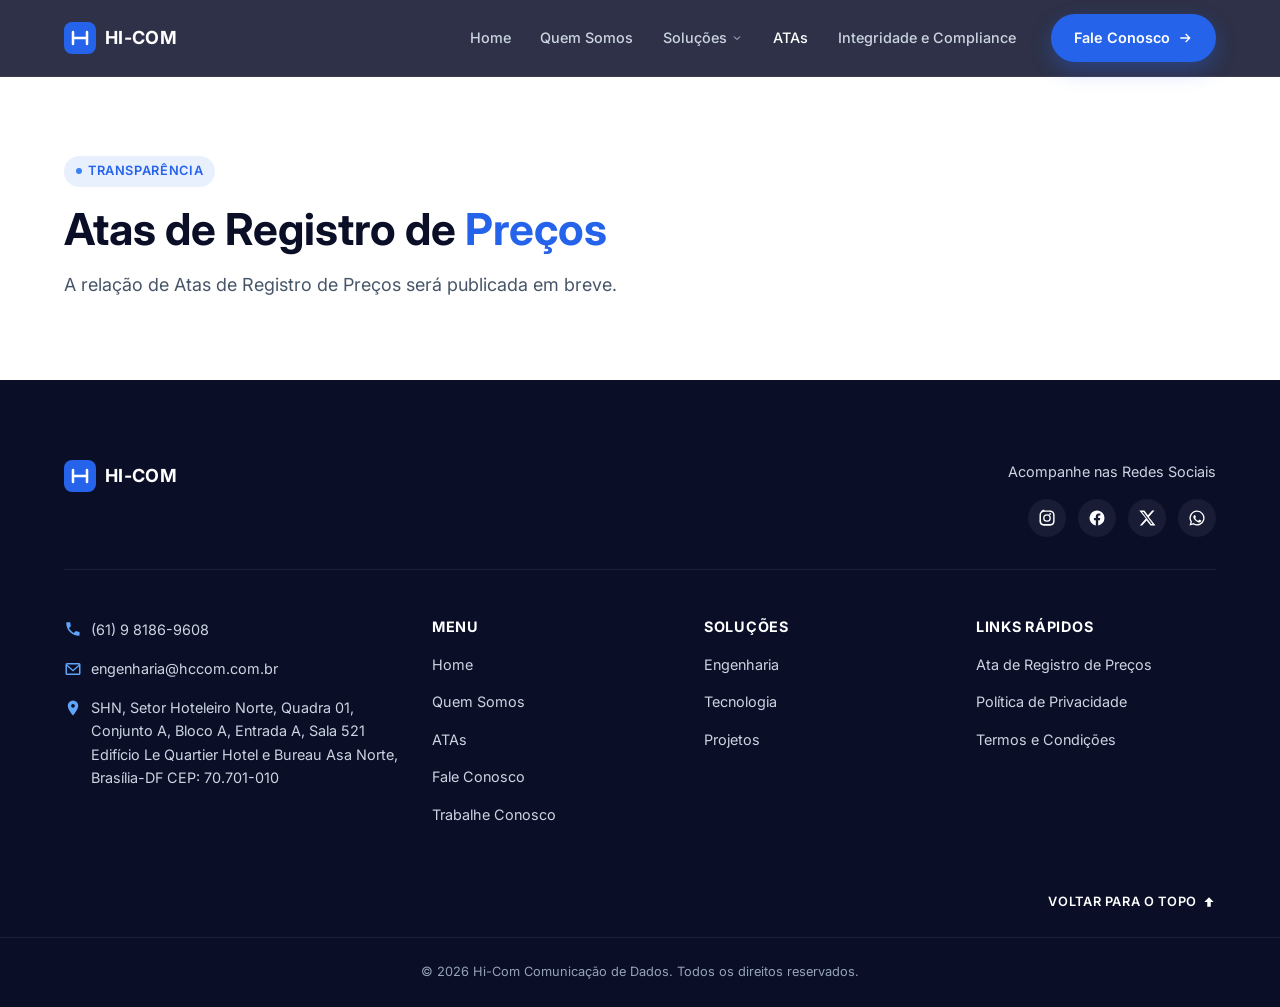
==== pages/atas.html @ 63865146 "Cria páginas internas (stubs) do menu e footer Quem Somos, Engenharia, Tecnologia, Projetos, ATAs, I" ====
<!DOCTYPE html>
<html lang="pt-BR">
<head>
  <meta charset="UTF-8">
  <meta name="viewport" content="width=device-width, initial-scale=1.0">
  <title>ATAs | Hi-Com</title>
  <meta name="description" content="Confira as Atas de Registro de Preços da Hi-Com.">

  <link rel="icon" href="../img/logo.svg" type="image/svg+xml">

  <link rel="preconnect" href="https://fonts.googleapis.com">
  <link rel="preconnect" href="https://fonts.gstatic.com" crossorigin>
  <link href="https://fonts.googleapis.com/css2?family=Inter:wght@400;500;600;700;800&display=swap" rel="stylesheet">

  <link rel="stylesheet" href="../css/reset.css">
  <link rel="stylesheet" href="../css/variables.css">
  <link rel="stylesheet" href="../css/layout.css">
  <link rel="stylesheet" href="../css/header.css">
  <link rel="stylesheet" href="../css/footer.css">
</head>
<body>

  <!-- Header -->
  <header class="site-header">
    <div class="container">
      <a href="../index.html" class="logo">
        <img src="../img/logo.svg" alt="Hi-Com">
        HI-COM
      </a>

      <nav class="nav" id="mainNav">
        <ul class="nav-menu">
          <li class="nav-item">
            <a href="../index.html" class="nav-link">Home</a>
          </li>
          <li class="nav-item">
            <a href="quem-somos.html" class="nav-link">Quem Somos</a>
          </li>
          <li class="nav-item nav-item--dropdown">
            <a href="#" class="nav-link">
              Soluções
              <svg class="chevron" viewBox="0 0 24 24" fill="none" stroke="currentColor" stroke-width="2">
                <path d="M6 9l6 6 6-6"/>
              </svg>
            </a>
            <ul class="dropdown">
              <li><a href="engenharia.html" class="dropdown-link">Engenharia</a></li>
              <li><a href="tecnologia.html" class="dropdown-link">Tecnologia</a></li>
              <li><a href="projetos.html" class="dropdown-link">Projetos</a></li>
            </ul>
          </li>
          <li class="nav-item">
            <a href="atas.html" class="nav-link" aria-current="page">ATAs</a>
          </li>
          <li class="nav-item">
            <a href="integridade-compliance.html" class="nav-link">Integridade e Compliance</a>
          </li>
        </ul>

        <a href="fale-conosco.html" class="btn btn-primary nav-cta">
          Fale Conosco
          <svg width="16" height="16" viewBox="0 0 24 24" fill="none" stroke="currentColor" stroke-width="2">
            <path d="M5 12h14M13 6l6 6-6 6"/>
          </svg>
        </a>
      </nav>

      <button class="nav-toggle" id="navToggle" aria-label="Abrir menu" aria-expanded="false" aria-controls="mainNav">
        <span></span>
        <span></span>
        <span></span>
      </button>
    </div>
  </header>

  <main>
    <section class="section section--light" style="padding-top: calc(76px + var(--space-6));">
      <div class="container">
        <span class="eyebrow">Transparência</span>
        <h1 class="section-title">Atas de Registro de <span class="highlight">Preços</span></h1>
        <p class="section-desc">
          A relação de Atas de Registro de Preços será publicada em breve.
        </p>
      </div>
    </section>
  </main>

  <!-- Footer -->
  <footer class="site-footer">
    <div class="container">
      <div class="footer-top">
        <div class="footer-brand">
          <a href="../index.html" class="logo">
            <img src="../img/logo.svg" alt="Hi-Com">
            HI-COM
          </a>
        </div>
        <div class="footer-social">
          <span class="footer-social__label">Acompanhe nas Redes Sociais</span>
          <div class="footer-social__list">
            <a href="#" aria-label="Instagram">
              <svg viewBox="0 0 24 24"><path d="M12 2c2.7 0 3 .01 4.1.06 1.1.05 1.85.23 2.5.48.68.27 1.26.62 1.83 1.19.57.57.92 1.15 1.19 1.83.25.65.43 1.4.48 2.5.05 1.1.06 1.4.06 4.1s-.01 3-.06 4.1c-.05 1.1-.23 1.85-.48 2.5-.27.68-.62 1.26-1.19 1.83-.57.57-1.15.92-1.83 1.19-.65.25-1.4.43-2.5.48-1.1.05-1.4.06-4.1.06s-3-.01-4.1-.06c-1.1-.05-1.85-.23-2.5-.48a4.9 4.9 0 0 1-1.83-1.19 4.9 4.9 0 0 1-1.19-1.83c-.25-.65-.43-1.4-.48-2.5C2.01 15 2 14.7 2 12s.01-3 .06-4.1c.05-1.1.23-1.85.48-2.5.27-.68.62-1.26 1.19-1.83A4.9 4.9 0 0 1 5.56 1.6c.65-.25 1.4-.43 2.5-.48C8.16 2.01 8.46 2 11.16 2H12zm0 1.8c-2.65 0-2.97.01-4.02.06-.96.04-1.48.2-1.83.34-.46.18-.79.39-1.13.73-.34.34-.55.67-.73 1.13-.14.35-.3.87-.34 1.83C4.01 8.99 4 9.31 4 12s.01 2.97.06 4.02c.04.96.2 1.48.34 1.83.18.46.39.79.73 1.13.34.34.67.55 1.13.73.35.14.87.3 1.83.34 1.05.05 1.37.06 4.02.06s2.97-.01 4.02-.06c.96-.04 1.48-.2 1.83-.34.46-.18.79-.39 1.13-.73.34-.34.55-.67.73-1.13.14-.35.3-.87.34-1.83.05-1.05.06-1.37.06-4.02s-.01-2.97-.06-4.02c-.04-.96-.2-1.48-.34-1.83a2.9 2.9 0 0 0-.73-1.13 2.9 2.9 0 0 0-1.13-.73c-.35-.14-.87-.3-1.83-.34C14.97 3.81 14.65 3.8 12 3.8zm0 3.06a5.14 5.14 0 1 1 0 10.28 5.14 5.14 0 0 1 0-10.28zm0 1.8a3.34 3.34 0 1 0 0 6.68 3.34 3.34 0 0 0 0-6.68zm5.34-1.98a1.2 1.2 0 1 1-2.4 0 1.2 1.2 0 0 1 2.4 0z"/></svg>
            </a>
            <a href="#" aria-label="Facebook">
              <svg viewBox="0 0 24 24"><path d="M22 12a10 10 0 1 0-11.56 9.88v-6.99H7.9V12h2.54V9.8c0-2.5 1.49-3.89 3.77-3.89 1.09 0 2.24.2 2.24.2v2.46h-1.26c-1.24 0-1.63.77-1.63 1.56V12h2.78l-.44 2.89h-2.34v6.99A10 10 0 0 0 22 12z"/></svg>
            </a>
            <a href="#" aria-label="X">
              <svg viewBox="0 0 24 24"><path d="M18.9 2H22l-7.6 8.7L23.3 22H16.7l-5.2-6.8L5.5 22H2.4l8.1-9.3L1.7 2h6.8l4.7 6.2L18.9 2zm-1.2 18h1.7L7.3 4H5.4l12.3 16z"/></svg>
            </a>
            <a href="#" aria-label="WhatsApp">
              <svg viewBox="0 0 24 24"><path d="M12 2a10 10 0 0 0-8.6 15.1L2 22l5.1-1.3A10 10 0 1 0 12 2zm0 1.8a8.2 8.2 0 1 1-4.2 15.2l-.3-.2-3 .8.8-2.9-.2-.3A8.2 8.2 0 0 1 12 3.8zm-3.3 4.4c-.2 0-.5.02-.7.3-.24.28-.9.9-.9 2.2s.93 2.55 1.06 2.73c.13.18 1.83 2.8 4.44 3.82 2.17.85 2.61.68 3.08.64.47-.04 1.53-.62 1.75-1.23.22-.6.22-1.11.15-1.22-.07-.1-.24-.16-.5-.29-.27-.14-1.55-.77-1.79-.85-.24-.09-.4-.14-.58.13-.17.27-.66.85-.81 1.02-.15.18-.3.2-.56.07-.27-.14-1.13-.42-2.15-1.33-.8-.71-1.33-1.6-1.49-1.87-.15-.27-.02-.42.12-.55.13-.13.27-.32.4-.48.13-.16.18-.28.27-.46.09-.18.04-.34-.02-.48-.07-.13-.58-1.44-.82-1.97-.2-.47-.42-.42-.58-.43z"/></svg>
            </a>
          </div>
        </div>
      </div>

      <div class="footer-main">
        <div class="footer-contact-col">
          <ul class="footer-contact">
            <li>
              <svg viewBox="0 0 24 24"><path d="M6.6 10.8c1.4 2.8 3.7 5 6.5 6.5l2.2-2.2c.3-.3.7-.4 1-.2 1.1.4 2.3.6 3.5.6.6 0 1 .4 1 1V20c0 .6-.4 1-1 1C10.6 21 3 13.4 3 4c0-.6.4-1 1-1h3.5c.6 0 1 .4 1 1 0 1.2.2 2.4.6 3.5.1.3 0 .7-.2 1l-2.3 2.3z"/></svg>
              <span>(61) 9 8186-9608</span>
            </li>
            <li>
              <svg viewBox="0 0 24 24"><path d="M4 4h16a2 2 0 0 1 2 2v12a2 2 0 0 1-2 2H4a2 2 0 0 1-2-2V6a2 2 0 0 1 2-2zm0 2v.01L12 13l8-6.99V6H4zm0 2.24V18h16V8.24l-8 7-8-6.76z"/></svg>
              <span>engenharia@hccom.com.br</span>
            </li>
            <li>
              <svg viewBox="0 0 24 24"><path d="M12 2a7 7 0 0 0-7 7c0 5.25 7 13 7 13s7-7.75 7-13a7 7 0 0 0-7-7zm0 9.5A2.5 2.5 0 1 1 12 6.5a2.5 2.5 0 0 1 0 5z"/></svg>
              <span>SHN, Setor Hoteleiro Norte, Quadra 01, Conjunto A, Bloco A, Entrada A, Sala 521 Edifício Le Quartier Hotel e Bureau Asa Norte, Brasília-DF CEP: 70.701-010</span>
            </li>
          </ul>
        </div>

        <div class="footer-col">
          <h3 class="footer-col-title">Menu</h3>
          <ul class="footer-links">
            <li><a href="../index.html">Home</a></li>
            <li><a href="quem-somos.html">Quem Somos</a></li>
            <li><a href="atas.html">ATAs</a></li>
            <li><a href="fale-conosco.html">Fale Conosco</a></li>
            <li><a href="trabalhe-conosco.html">Trabalhe Conosco</a></li>
          </ul>
        </div>

        <div class="footer-col">
          <h3 class="footer-col-title">Soluções</h3>
          <ul class="footer-links">
            <li><a href="engenharia.html">Engenharia</a></li>
            <li><a href="tecnologia.html">Tecnologia</a></li>
            <li><a href="projetos.html">Projetos</a></li>
          </ul>
        </div>

        <div class="footer-col">
          <h3 class="footer-col-title">Links Rápidos</h3>
          <ul class="footer-links">
            <li><a href="atas.html">Ata de Registro de Preços</a></li>
            <li><a href="politica-privacidade.html">Política de Privacidade</a></li>
            <li><a href="termos-condicoes.html">Termos e Condições</a></li>
          </ul>
        </div>
      </div>

      <div style="text-align:right; padding-bottom: var(--space-3);">
        <a href="#top" class="back-to-top">
          Voltar para o topo
          <svg viewBox="0 0 24 24"><path d="M12 4l8 8h-5v8h-6v-8H4z"/></svg>
        </a>
      </div>
    </div>

    <div class="footer-bottom">
      &copy; <span id="year"></span> Hi-Com Comunicação de Dados. Todos os direitos reservados.
    </div>
  </footer>

  <script src="../js/main.js"></script>
</body>
</html>
---- css/variables.css ----
:root {
  /* Cores */
  --color-navy-950: #0a0e27;
  --color-navy-900: #0d1230;
  --color-navy-800: #131a3d;
  --color-blue-600: #2563eb;
  --color-blue-500: #3b82f6;
  --color-blue-400: #60a5fa;
  --color-white: #ffffff;
  --color-gray-50: #f8fafc;
  --color-gray-100: #f1f5f9;
  --color-gray-200: #e2e8f0;
  --color-gray-400: #94a3b8;
  --color-gray-600: #475569;
  --color-gray-800: #1e293b;
  --color-text-light: #cbd5e1;

  /* Tipografia */
  --font-base: "Inter", -apple-system, BlinkMacSystemFont, "Segoe UI", Roboto, Arial, sans-serif;
  --fs-xs: 0.8rem;
  --fs-sm: 0.9rem;
  --fs-base: 1rem;
  --fs-lg: 1.125rem;
  --fs-xl: 1.5rem;
  --fs-2xl: 2rem;
  --fs-3xl: 2.75rem;

  /* Espaçamento */
  --space-1: 0.5rem;
  --space-2: 1rem;
  --space-3: 1.5rem;
  --space-4: 2rem;
  --space-5: 3rem;
  --space-6: 5rem;

  /* Layout */
  --container-width: 1200px;
  --radius-sm: 8px;
  --radius-md: 14px;
  --radius-lg: 20px;
  --radius-full: 999px;

  /* Efeitos */
  --shadow-md: 0 8px 24px rgba(10, 14, 39, 0.12);
  --transition: 0.25s ease;
}
---- css/layout.css ----
.container {
  width: 100%;
  max-width: var(--container-width);
  margin: 0 auto;
  padding: 0 var(--space-3);
}

.section {
  padding: var(--space-6) 0;
}

.section--light {
  background-color: var(--color-white);
}

.section--gray {
  background-color: var(--color-gray-50);
}

.section--tint {
  background-color: #eaf1fd;
}

.section--dark {
  background-color: var(--color-navy-950);
  color: var(--color-white);
}

.section-head {
  max-width: 640px;
  margin-bottom: var(--space-4);
}

.section-head--row {
  display: flex;
  justify-content: space-between;
  align-items: flex-end;
  gap: var(--space-4);
  max-width: none;
}

.section-head-row-alt {
  display: flex;
  justify-content: space-between;
  align-items: center;
  gap: var(--space-5);
}

.section-head-row-alt__title {
  flex: 0 1 480px;
}

.section-desc--aside {
  flex: 0 1 360px;
  padding-left: var(--space-3);
  border-left: 2px solid var(--color-blue-500);
  margin-top: 0;
}

@media (max-width: 768px) {
  .section-head-row-alt {
    flex-direction: column;
    align-items: flex-start;
  }
}

.inline-link {
  color: var(--color-blue-600);
  font-weight: 600;
  text-decoration: underline;
  text-underline-offset: 2px;
}

.eyebrow {
  display: inline-flex;
  align-items: center;
  gap: 0.5em;
  font-size: var(--fs-xs);
  font-weight: 600;
  letter-spacing: 0.05em;
  text-transform: uppercase;
  padding: 0.4em 0.9em;
  border-radius: var(--radius-full);
  background-color: rgba(37, 99, 235, 0.1);
  color: var(--color-blue-600);
  margin-bottom: var(--space-2);
}

.eyebrow::before {
  content: "";
  width: 6px;
  height: 6px;
  border-radius: 50%;
  background-color: var(--color-blue-500);
}

.section--dark .eyebrow,
.section--navy-card .eyebrow {
  background-color: rgba(255, 255, 255, 0.08);
  color: var(--color-blue-400);
}

.section-title {
  font-size: var(--fs-3xl);
  color: var(--color-navy-950);
}

.section--dark .section-title {
  color: var(--color-white);
}

.section-title .highlight {
  color: var(--color-blue-600);
}

.section--dark .section-title .highlight {
  color: var(--color-blue-400);
}

.section-desc {
  margin-top: var(--space-2);
  color: var(--color-gray-600);
  font-size: var(--fs-lg);
}

.section--dark .section-desc {
  color: var(--color-text-light);
}

/* Botões */
.btn {
  display: inline-flex;
  align-items: center;
  gap: 0.5em;
  padding: 0.85em 1.6em;
  border-radius: var(--radius-full);
  font-weight: 600;
  font-size: var(--fs-sm);
  transition: transform var(--transition), box-shadow var(--transition), background-color var(--transition);
  white-space: nowrap;
}

.btn:hover {
  transform: translateY(-2px);
}

.btn-primary {
  background-color: var(--color-blue-600);
  color: var(--color-white);
  box-shadow: 0 8px 20px rgba(37, 99, 235, 0.35);
}

.btn-primary:hover {
  background-color: var(--color-blue-500);
}

.btn-outline {
  background-color: transparent;
  color: var(--color-white);
  border: 1.5px solid rgba(255, 255, 255, 0.4);
}

.btn-outline:hover {
  border-color: var(--color-white);
}

.btn-sm {
  padding: 0.6em 1.2em;
  font-size: var(--fs-xs);
}

.visually-hidden {
  position: absolute;
  width: 1px;
  height: 1px;
  overflow: hidden;
  clip: rect(0 0 0 0);
  white-space: nowrap;
}
---- css/header.css ----
.site-header {
  position: fixed;
  top: 0;
  left: 0;
  width: 100%;
  z-index: 100;
  background-color: rgba(10, 14, 39, 0.85);
  backdrop-filter: blur(10px);
  border-bottom: 1px solid rgba(255, 255, 255, 0.06);
}

.site-header .container {
  display: flex;
  align-items: center;
  justify-content: space-between;
  height: 76px;
}

.logo {
  display: flex;
  align-items: center;
  gap: 0.5em;
  font-weight: 700;
  font-size: var(--fs-lg);
  color: var(--color-white);
  letter-spacing: 0.02em;
}

.logo img {
  height: 32px;
  width: auto;
}

.nav {
  display: flex;
  align-items: center;
  gap: var(--space-4);
}

.nav-menu {
  display: flex;
  align-items: center;
  gap: var(--space-3);
}

.nav-link {
  display: flex;
  align-items: center;
  gap: 0.3em;
  color: var(--color-text-light);
  font-size: var(--fs-sm);
  font-weight: 500;
  padding: 0.5em 0.2em;
  transition: color var(--transition);
}

.nav-link:hover,
.nav-link[aria-current="page"] {
  color: var(--color-white);
}

.nav-item {
  position: relative;
}

.nav-item--dropdown .chevron {
  width: 12px;
  height: 12px;
  transition: transform var(--transition);
}

.nav-item--dropdown:hover .chevron {
  transform: rotate(180deg);
}

.dropdown {
  position: absolute;
  top: 100%;
  left: 0;
  min-width: 220px;
  background-color: var(--color-navy-900);
  border: 1px solid rgba(255, 255, 255, 0.08);
  border-radius: var(--radius-sm);
  padding: 0.5em;
  box-shadow: var(--shadow-md);
  opacity: 0;
  visibility: hidden;
  transform: translateY(8px);
  transition: opacity var(--transition), transform var(--transition), visibility var(--transition);
}

.nav-item--dropdown:hover .dropdown,
.nav-item--dropdown:focus-within .dropdown {
  opacity: 1;
  visibility: visible;
  transform: translateY(0);
}

.dropdown-link {
  display: block;
  padding: 0.6em 0.8em;
  border-radius: 6px;
  font-size: var(--fs-sm);
  color: var(--color-text-light);
}

.dropdown-link:hover {
  background-color: rgba(255, 255, 255, 0.06);
  color: var(--color-white);
}

.nav-cta {
  display: none;
}

.nav-toggle {
  display: none;
  flex-direction: column;
  gap: 5px;
  padding: 0.5em;
}

.nav-toggle span {
  width: 24px;
  height: 2px;
  background-color: var(--color-white);
  border-radius: 2px;
  transition: transform var(--transition), opacity var(--transition);
}

@media (min-width: 993px) {
  .nav-cta {
    display: inline-flex;
  }
}

@media (max-width: 992px) {
  .nav-toggle {
    display: flex;
  }

  .nav {
    position: fixed;
    top: 76px;
    left: 0;
    width: 100%;
    height: calc(100vh - 76px);
    background-color: var(--color-navy-950);
    flex-direction: column;
    align-items: stretch;
    padding: var(--space-3);
    gap: var(--space-3);
    overflow-y: auto;
    transform: translateX(100%);
    transition: transform var(--transition);
  }

  .nav.is-open {
    transform: translateX(0);
  }

  .nav-menu {
    flex-direction: column;
    align-items: stretch;
    gap: 0;
  }

  .nav-link {
    padding: 0.9em 0.2em;
    border-bottom: 1px solid rgba(255, 255, 255, 0.06);
  }

  .dropdown {
    position: static;
    opacity: 1;
    visibility: visible;
    transform: none;
    display: none;
    background-color: transparent;
    border: none;
    box-shadow: none;
    padding-left: var(--space-2);
  }

  .nav-item--dropdown.is-open .dropdown {
    display: block;
  }

  .nav-cta {
    display: inline-flex;
    margin-top: var(--space-2);
    justify-content: center;
  }

  body.nav-open {
    overflow: hidden;
  }

  .nav-toggle.is-active span:nth-child(1) {
    transform: translateY(7px) rotate(45deg);
  }

  .nav-toggle.is-active span:nth-child(2) {
    opacity: 0;
  }

  .nav-toggle.is-active span:nth-child(3) {
    transform: translateY(-7px) rotate(-45deg);
  }
}
---- css/footer.css ----
.site-footer {
  background-color: var(--color-navy-950);
  color: var(--color-text-light);
  padding-top: var(--space-6);
}

.footer-top {
  display: flex;
  justify-content: space-between;
  align-items: flex-start;
  flex-wrap: wrap;
  gap: var(--space-4);
  padding-bottom: var(--space-4);
  border-bottom: 1px solid rgba(255, 255, 255, 0.08);
}

.footer-brand .logo {
  margin-bottom: var(--space-2);
}

.footer-social {
  display: flex;
  flex-direction: column;
  align-items: flex-end;
  gap: var(--space-2);
}

.footer-social__label {
  font-size: var(--fs-sm);
  color: var(--color-text-light);
}

.footer-social__list {
  display: flex;
  gap: 0.75em;
}

.footer-social__list a {
  display: flex;
  align-items: center;
  justify-content: center;
  width: 38px;
  height: 38px;
  border-radius: 50%;
  background-color: rgba(255, 255, 255, 0.06);
  transition: background-color var(--transition);
}

.footer-social__list a:hover {
  background-color: var(--color-blue-600);
}

.footer-social__list svg {
  width: 18px;
  height: 18px;
  fill: var(--color-white);
}

.footer-main {
  display: grid;
  grid-template-columns: 1.4fr 1fr 1fr 1fr;
  gap: var(--space-4);
  padding: var(--space-5) 0;
}

.footer-contact li {
  display: flex;
  align-items: flex-start;
  gap: 0.6em;
  margin-bottom: var(--space-2);
  font-size: var(--fs-sm);
}

.footer-contact svg {
  width: 18px;
  height: 18px;
  flex-shrink: 0;
  margin-top: 0.15em;
  fill: var(--color-blue-400);
}

.footer-col-title {
  color: var(--color-white);
  font-size: var(--fs-sm);
  letter-spacing: 0.05em;
  text-transform: uppercase;
  margin-bottom: var(--space-2);
}

.footer-links li {
  margin-bottom: 0.75em;
}

.footer-links a {
  font-size: var(--fs-sm);
  transition: color var(--transition);
}

.footer-links a:hover {
  color: var(--color-white);
}

.back-to-top {
  display: inline-flex;
  align-items: center;
  gap: 0.4em;
  font-size: var(--fs-xs);
  font-weight: 600;
  letter-spacing: 0.05em;
  text-transform: uppercase;
  color: var(--color-white);
}

.back-to-top svg {
  width: 14px;
  height: 14px;
  fill: currentColor;
}

.footer-bottom {
  border-top: 1px solid rgba(255, 255, 255, 0.08);
  padding: var(--space-3) 0;
  text-align: center;
  font-size: var(--fs-xs);
  color: var(--color-gray-400);
}

@media (max-width: 992px) {
  .footer-main {
    grid-template-columns: 1fr 1fr;
  }
}

@media (max-width: 600px) {
  .footer-top {
    flex-direction: column;
  }

  .footer-social {
    align-items: flex-start;
  }

  .footer-main {
    grid-template-columns: 1fr;
  }
}
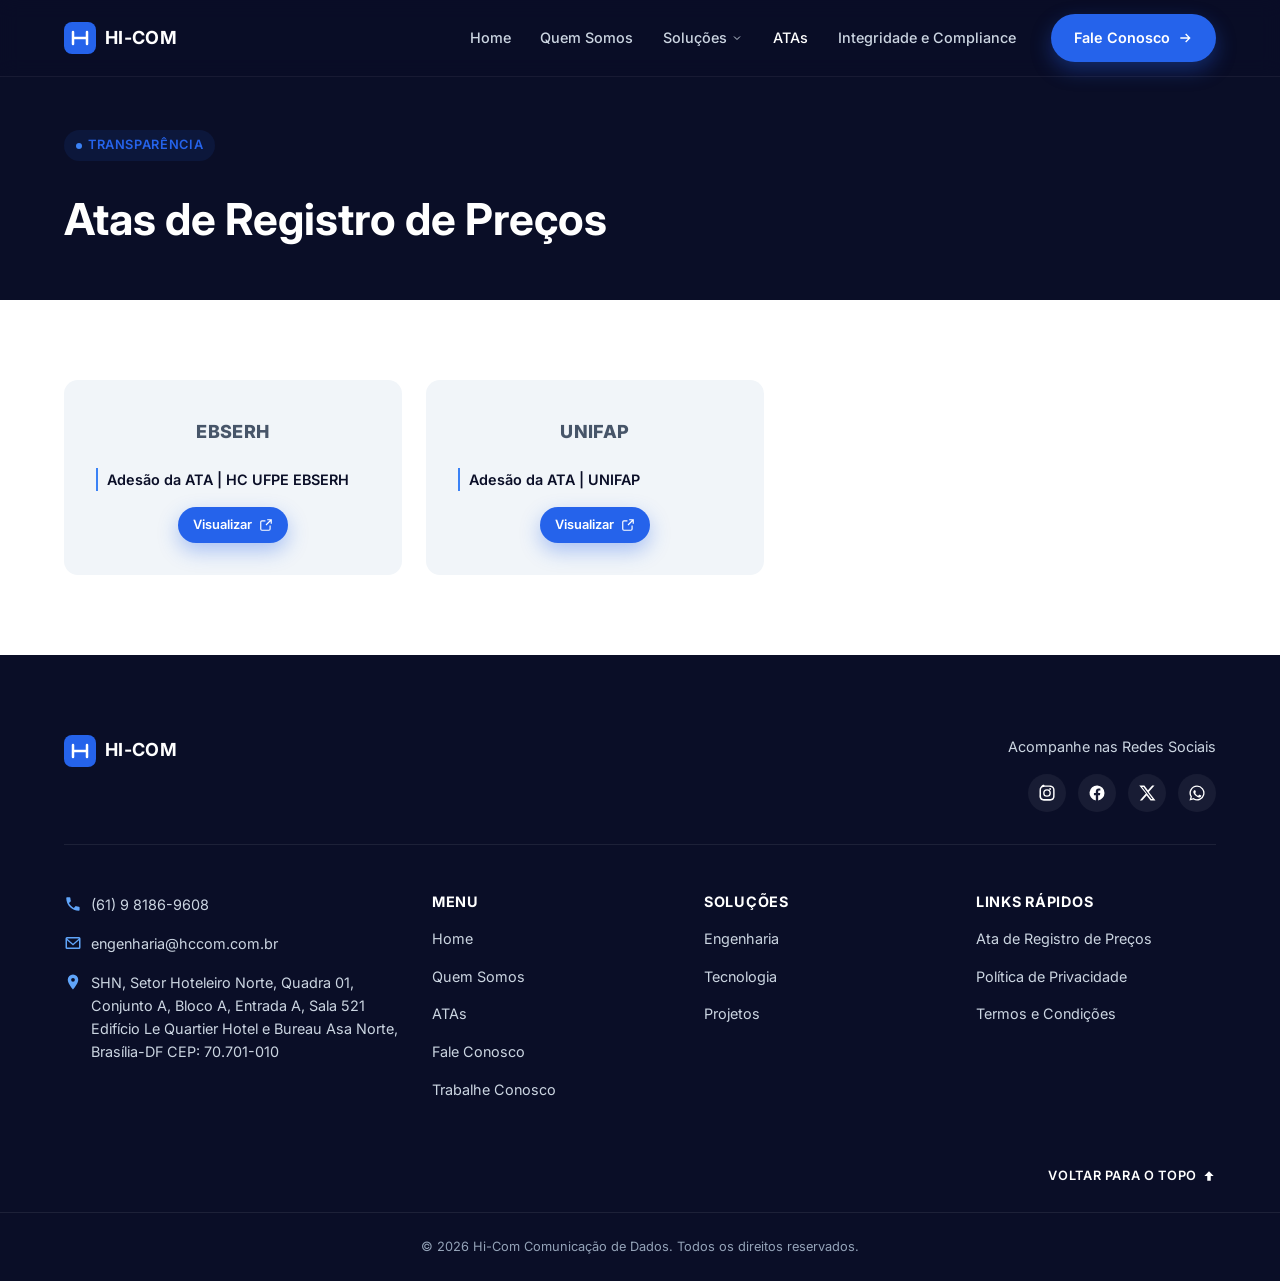
==== commit 23c942d8: "Preenche conteúdo real das páginas internas com base nos prints Substitui os stubs por conteúdo fiel" ====
--- a/pages/atas.html
+++ b/pages/atas.html
@@ -3,8 +3,8 @@
 <head>
   <meta charset="UTF-8">
   <meta name="viewport" content="width=device-width, initial-scale=1.0">
-  <title>ATAs | Hi-Com</title>
-  <meta name="description" content="Confira as Atas de Registro de Preços da Hi-Com.">
+  <title>ATAs de Registro de Preços | Hi-Com</title>
+  <meta name="description" content="Confira as Atas de Registro de Preços disponíveis para adesão junto à Hi-Com.">
 
   <link rel="icon" href="../img/logo.svg" type="image/svg+xml">
 
@@ -16,6 +16,8 @@
   <link rel="stylesheet" href="../css/variables.css">
   <link rel="stylesheet" href="../css/layout.css">
   <link rel="stylesheet" href="../css/header.css">
+  <link rel="stylesheet" href="../css/page-hero.css">
+  <link rel="stylesheet" href="../css/atas-cards.css">
   <link rel="stylesheet" href="../css/footer.css">
 </head>
 <body>
@@ -74,15 +76,37 @@
   </header>
 
   <main>
-    <section class="section section--light" style="padding-top: calc(76px + var(--space-6));">
+    <!-- Page hero -->
+    <section class="page-hero">
       <div class="container">
         <span class="eyebrow">Transparência</span>
-        <h1 class="section-title">Atas de Registro de <span class="highlight">Preços</span></h1>
-        <p class="section-desc">
-          A relação de Atas de Registro de Preços será publicada em breve.
-        </p>
+        <h1 class="page-hero-title">Atas de Registro de Preços</h1>
       </div>
     </section>
+
+    <section class="section section--light">
+      <div class="container">
+        <div class="atas-grid">
+          <div class="ata-card">
+            <div class="ata-card__logo">EBSERH</div>
+            <div class="ata-card__title">Adesão da ATA | HC UFPE EBSERH</div>
+            <a href="#" class="btn btn-primary btn-sm">
+              Visualizar
+              <svg width="14" height="14" viewBox="0 0 24 24" fill="none" stroke="currentColor" stroke-width="2"><path d="M14 3h7v7M21 3l-9 9M19 13v6a2 2 0 0 1-2 2H5a2 2 0 0 1-2-2V7a2 2 0 0 1 2-2h6"/></svg>
+            </a>
+          </div>
+          <div class="ata-card">
+            <div class="ata-card__logo">UNIFAP</div>
+            <div class="ata-card__title">Adesão da ATA | UNIFAP</div>
+            <a href="#" class="btn btn-primary btn-sm">
+              Visualizar
+              <svg width="14" height="14" viewBox="0 0 24 24" fill="none" stroke="currentColor" stroke-width="2"><path d="M14 3h7v7M21 3l-9 9M19 13v6a2 2 0 0 1-2 2H5a2 2 0 0 1-2-2V7a2 2 0 0 1 2-2h6"/></svg>
+            </a>
+          </div>
+        </div>
+      </div>
+    </section>
+
   </main>
 
   <!-- Footer -->
--- a/css/page-hero.css
+++ b/css/page-hero.css
@@ -0,0 +1,40 @@
+.page-hero {
+  position: relative;
+  min-height: 300px;
+  display: flex;
+  align-items: center;
+  padding-top: 76px;
+  background-color: var(--color-navy-950);
+  background-image: linear-gradient(90deg, rgba(10, 14, 39, 0.92) 30%, rgba(10, 14, 39, 0.65) 100%), url("../img/page-hero-bg.jpg");
+  background-size: cover;
+  background-position: center;
+  color: var(--color-white);
+}
+
+.page-hero .container {
+  padding-top: var(--space-4);
+  padding-bottom: var(--space-4);
+}
+
+.page-hero-title {
+  font-size: var(--fs-3xl);
+  color: var(--color-white);
+  margin-top: var(--space-2);
+}
+
+.page-hero-subtitle {
+  margin-top: var(--space-2);
+  color: var(--color-text-light);
+  font-size: var(--fs-lg);
+  max-width: 600px;
+}
+
+@media (max-width: 768px) {
+  .page-hero {
+    min-height: 240px;
+  }
+
+  .page-hero-title {
+    font-size: var(--fs-2xl);
+  }
+}
--- a/css/atas-cards.css
+++ b/css/atas-cards.css
@@ -0,0 +1,35 @@
+.atas-grid {
+  display: grid;
+  grid-template-columns: repeat(auto-fill, minmax(260px, 1fr));
+  gap: var(--space-3);
+  max-width: 700px;
+}
+
+.ata-card {
+  background-color: var(--color-gray-100);
+  border-radius: var(--radius-md);
+  padding: var(--space-4);
+  text-align: center;
+}
+
+.ata-card__logo {
+  display: inline-flex;
+  align-items: center;
+  justify-content: center;
+  min-height: 40px;
+  margin-bottom: var(--space-2);
+  font-weight: 800;
+  font-size: var(--fs-lg);
+  color: var(--color-gray-600);
+  letter-spacing: 0.02em;
+}
+
+.ata-card__title {
+  font-size: var(--fs-sm);
+  font-weight: 600;
+  color: var(--color-navy-950);
+  margin-bottom: var(--space-2);
+  border-left: 2px solid var(--color-blue-500);
+  padding-left: 0.6em;
+  text-align: left;
+}
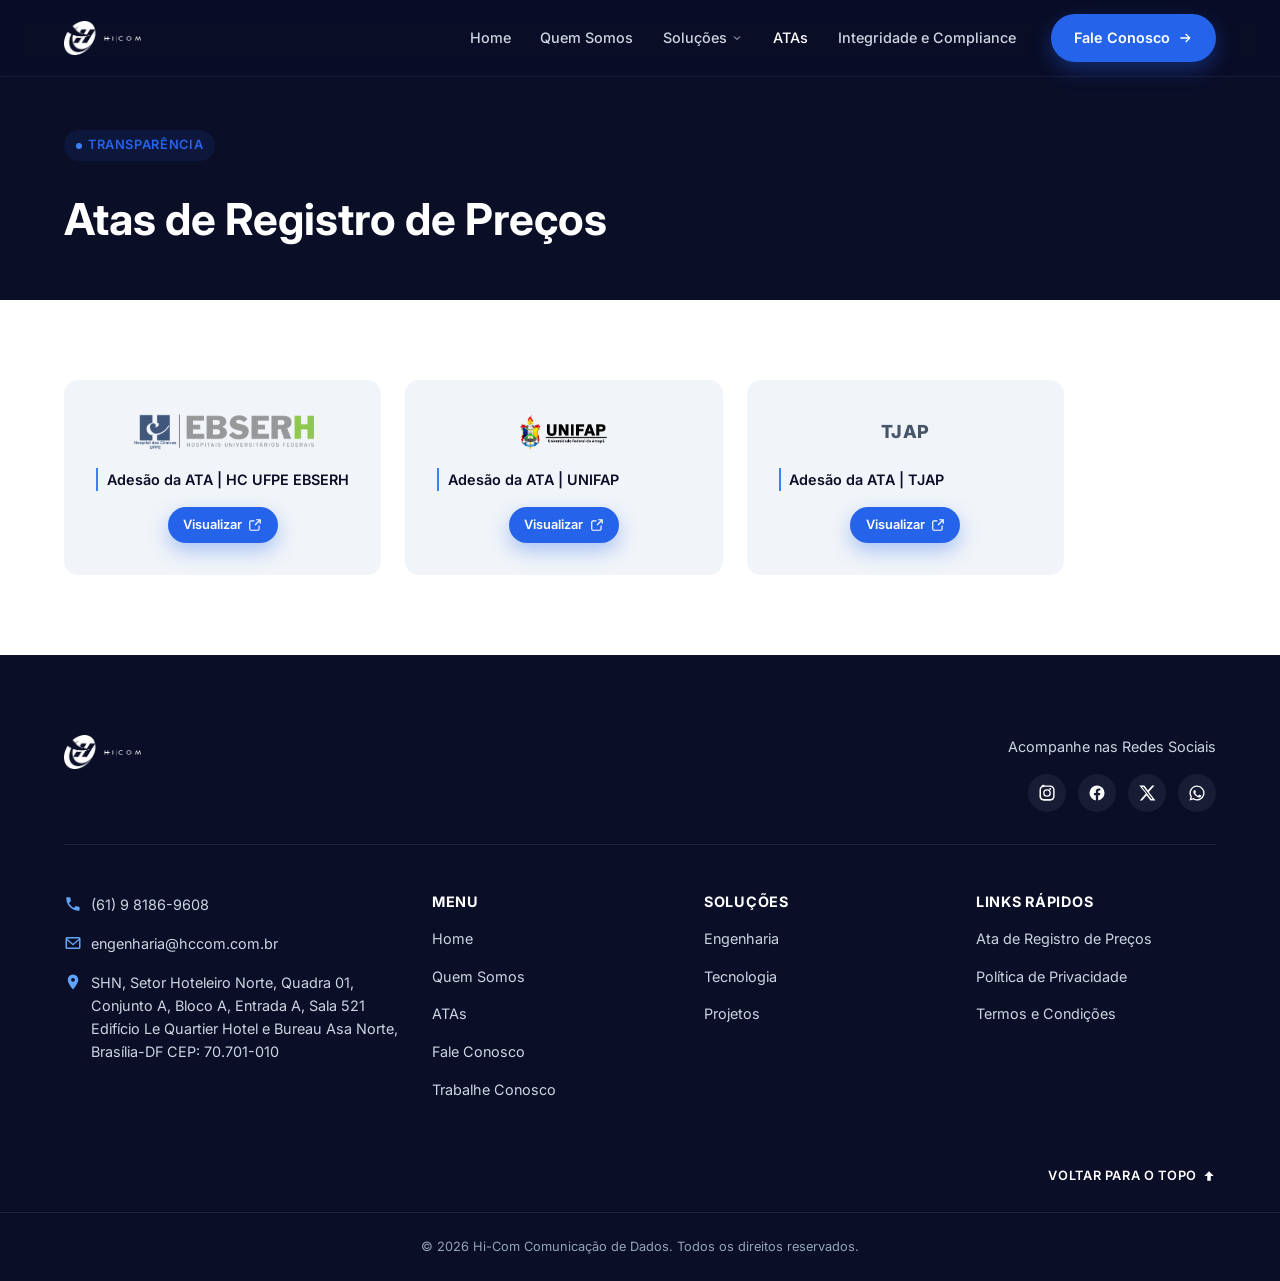
==== commit 28b9db06: "Aplica imagens, vídeos e logos reais em todo o site Organiza os arquivos enviados em assets/ dentro " ====
--- a/pages/atas.html
+++ b/pages/atas.html
@@ -6,7 +6,7 @@
   <title>ATAs de Registro de Preços | Hi-Com</title>
   <meta name="description" content="Confira as Atas de Registro de Preços disponíveis para adesão junto à Hi-Com.">
 
-  <link rel="icon" href="../img/logo.svg" type="image/svg+xml">
+  <link rel="icon" href="../img/favicon.png" type="image/png">
 
   <link rel="preconnect" href="https://fonts.googleapis.com">
   <link rel="preconnect" href="https://fonts.gstatic.com" crossorigin>
@@ -26,8 +26,7 @@
   <header class="site-header">
     <div class="container">
       <a href="../index.html" class="logo">
-        <img src="../img/logo.svg" alt="Hi-Com">
-        HI-COM
+        <img src="../img/logo-white.png" alt="Hi-Com">
       </a>
 
       <nav class="nav" id="mainNav">
@@ -59,7 +58,7 @@
           </li>
         </ul>
 
-        <a href="fale-conosco.html" class="btn btn-primary nav-cta">
+        <a href="https://api.whatsapp.com/send/?phone=5561991869608&text=Ol%C3%A1%2C+vim+pelo+site+da+HiCom&type=phone_number&app_absent=0" target="_blank" rel="noopener noreferrer" class="btn btn-primary nav-cta">
           Fale Conosco
           <svg width="16" height="16" viewBox="0 0 24 24" fill="none" stroke="currentColor" stroke-width="2">
             <path d="M5 12h14M13 6l6 6-6 6"/>
@@ -77,7 +76,10 @@
 
   <main>
     <!-- Page hero -->
-    <section class="page-hero">
+    <section class="page-hero page-hero--video">
+      <video class="page-hero-video" autoplay muted loop playsinline>
+        <source src="../img/atas-hero-bg.mp4" type="video/mp4">
+      </video>
       <div class="container">
         <span class="eyebrow">Transparência</span>
         <h1 class="page-hero-title">Atas de Registro de Preços</h1>
@@ -88,17 +90,25 @@
       <div class="container">
         <div class="atas-grid">
           <div class="ata-card">
-            <div class="ata-card__logo">EBSERH</div>
+            <div class="ata-card__logo"><img src="../img/atas/ebserh-logo.png" alt="EBSERH"></div>
             <div class="ata-card__title">Adesão da ATA | HC UFPE EBSERH</div>
-            <a href="#" class="btn btn-primary btn-sm">
+            <a href="../img/atas/ADESAO-DA-ATA-HC-UFPE-EBSERH.pdf" target="_blank" rel="noopener noreferrer" class="btn btn-primary btn-sm">
               Visualizar
               <svg width="14" height="14" viewBox="0 0 24 24" fill="none" stroke="currentColor" stroke-width="2"><path d="M14 3h7v7M21 3l-9 9M19 13v6a2 2 0 0 1-2 2H5a2 2 0 0 1-2-2V7a2 2 0 0 1 2-2h6"/></svg>
             </a>
           </div>
           <div class="ata-card">
-            <div class="ata-card__logo">UNIFAP</div>
+            <div class="ata-card__logo"><img src="../img/atas/unifap-logo.png" alt="UNIFAP"></div>
             <div class="ata-card__title">Adesão da ATA | UNIFAP</div>
-            <a href="#" class="btn btn-primary btn-sm">
+            <a href="../img/atas/ADESAO-DA-ATA-UNIFAP.pdf" target="_blank" rel="noopener noreferrer" class="btn btn-primary btn-sm">
+              Visualizar
+              <svg width="14" height="14" viewBox="0 0 24 24" fill="none" stroke="currentColor" stroke-width="2"><path d="M14 3h7v7M21 3l-9 9M19 13v6a2 2 0 0 1-2 2H5a2 2 0 0 1-2-2V7a2 2 0 0 1 2-2h6"/></svg>
+            </a>
+          </div>
+          <div class="ata-card">
+            <div class="ata-card__logo">TJAP</div>
+            <div class="ata-card__title">Adesão da ATA | TJAP</div>
+            <a href="../img/atas/ADESAO-DA-ATA-TJAP.pdf" target="_blank" rel="noopener noreferrer" class="btn btn-primary btn-sm">
               Visualizar
               <svg width="14" height="14" viewBox="0 0 24 24" fill="none" stroke="currentColor" stroke-width="2"><path d="M14 3h7v7M21 3l-9 9M19 13v6a2 2 0 0 1-2 2H5a2 2 0 0 1-2-2V7a2 2 0 0 1 2-2h6"/></svg>
             </a>
@@ -115,9 +125,8 @@
       <div class="footer-top">
         <div class="footer-brand">
           <a href="../index.html" class="logo">
-            <img src="../img/logo.svg" alt="Hi-Com">
-            HI-COM
-          </a>
+            <img src="../img/logo-white.png" alt="Hi-Com">
+      </a>
         </div>
         <div class="footer-social">
           <span class="footer-social__label">Acompanhe nas Redes Sociais</span>
@@ -162,7 +171,7 @@
             <li><a href="../index.html">Home</a></li>
             <li><a href="quem-somos.html">Quem Somos</a></li>
             <li><a href="atas.html">ATAs</a></li>
-            <li><a href="fale-conosco.html">Fale Conosco</a></li>
+            <li><a href="https://api.whatsapp.com/send/?phone=5561991869608&text=Ol%C3%A1%2C+vim+pelo+site+da+HiCom&type=phone_number&app_absent=0" target="_blank" rel="noopener noreferrer">Fale Conosco</a></li>
             <li><a href="trabalhe-conosco.html">Trabalhe Conosco</a></li>
           </ul>
         </div>
--- a/css/header.css
+++ b/css/header.css
@@ -27,7 +27,7 @@
 }
 
 .logo img {
-  height: 32px;
+  height: 34px;
   width: auto;
 }
 
--- a/css/page-hero.css
+++ b/css/page-hero.css
@@ -12,8 +12,23 @@
 }
 
 .page-hero .container {
+  position: relative;
+  z-index: 2;
   padding-top: var(--space-4);
   padding-bottom: var(--space-4);
+}
+
+.page-hero--video {
+  background-image: linear-gradient(90deg, rgba(10, 14, 39, 0.85) 30%, rgba(10, 14, 39, 0.55) 100%);
+}
+
+.page-hero-video {
+  position: absolute;
+  inset: 0;
+  width: 100%;
+  height: 100%;
+  object-fit: cover;
+  z-index: 1;
 }
 
 .page-hero-title {
--- a/css/atas-cards.css
+++ b/css/atas-cards.css
@@ -2,7 +2,7 @@
   display: grid;
   grid-template-columns: repeat(auto-fill, minmax(260px, 1fr));
   gap: var(--space-3);
-  max-width: 700px;
+  max-width: 1000px;
 }
 
 .ata-card {
@@ -13,7 +13,7 @@
 }
 
 .ata-card__logo {
-  display: inline-flex;
+  display: flex;
   align-items: center;
   justify-content: center;
   min-height: 40px;
@@ -22,6 +22,11 @@
   font-size: var(--fs-lg);
   color: var(--color-gray-600);
   letter-spacing: 0.02em;
+}
+
+.ata-card__logo img {
+  max-height: 40px;
+  width: auto;
 }
 
 .ata-card__title {
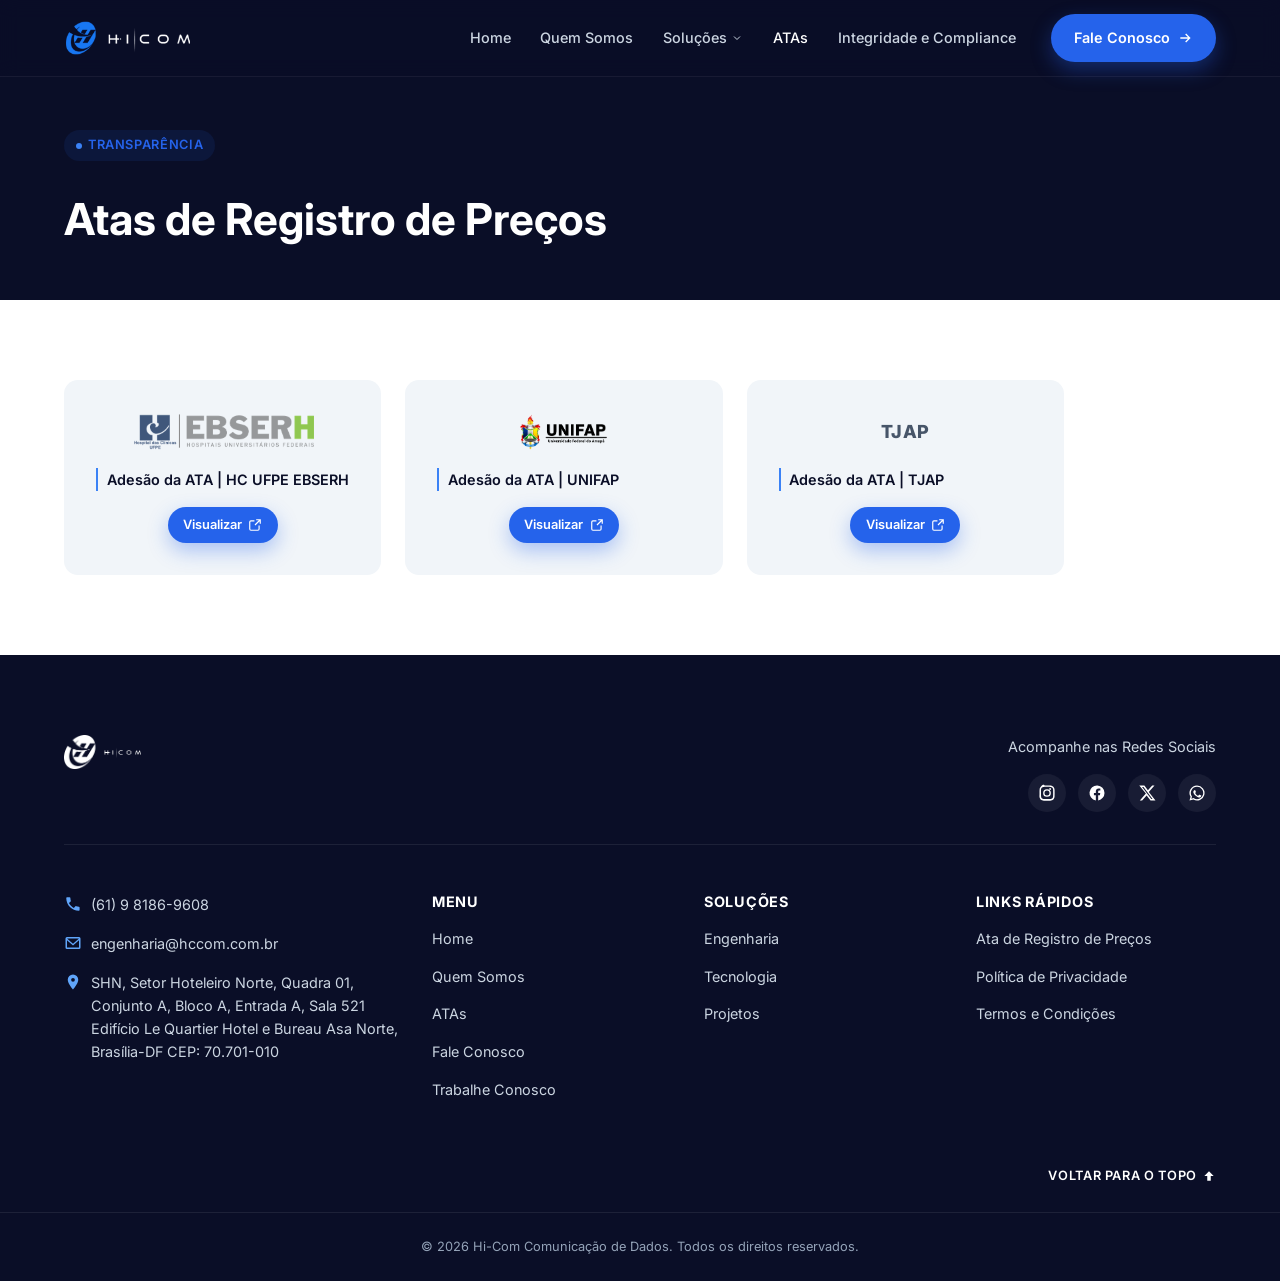
==== commit 53cb4e7c: "Corrige logo: azul no header, branca no footer Header usa o logo colorido (ícone azul + texto branco" ====
--- a/pages/atas.html
+++ b/pages/atas.html
@@ -26,7 +26,7 @@
   <header class="site-header">
     <div class="container">
       <a href="../index.html" class="logo">
-        <img src="../img/logo-white.png" alt="Hi-Com">
+        <img src="../img/logo-color.png" alt="Hi-Com">
       </a>
 
       <nav class="nav" id="mainNav">
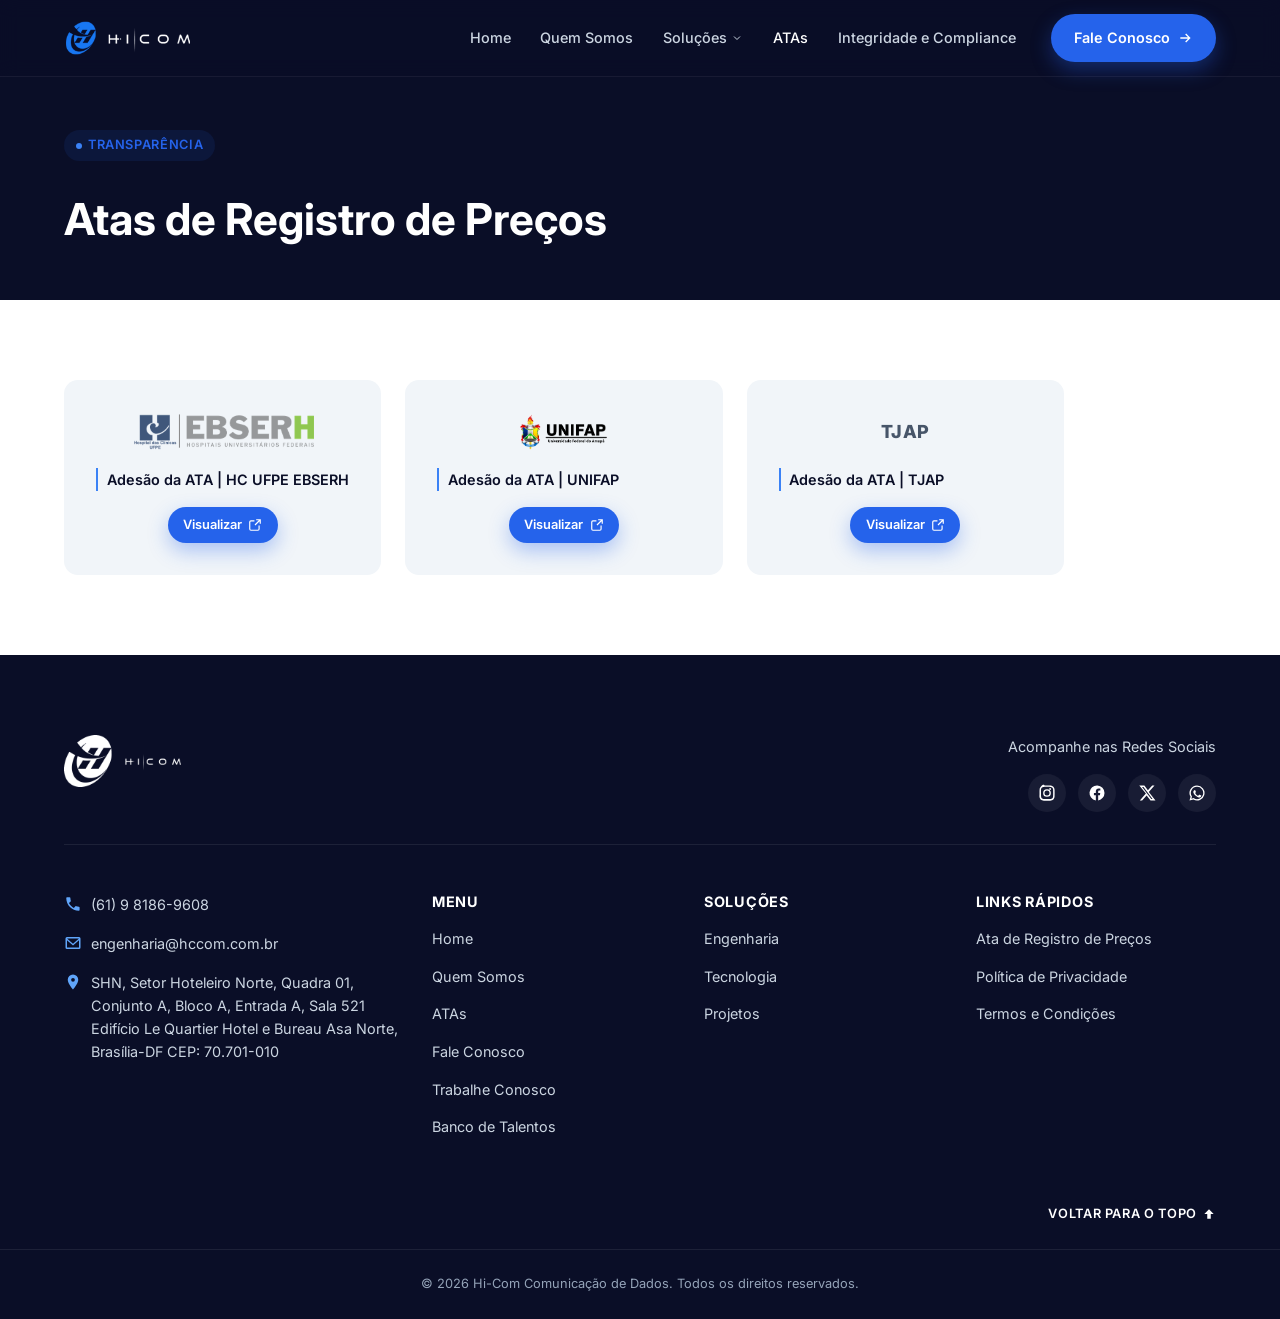
==== commit 14244b16: "Vagas via arquivo de dados + links reais de redes sociais em todo o site - js/jobs-data.js: lista de" ====
--- a/pages/atas.html
+++ b/pages/atas.html
@@ -131,16 +131,16 @@
         <div class="footer-social">
           <span class="footer-social__label">Acompanhe nas Redes Sociais</span>
           <div class="footer-social__list">
-            <a href="#" aria-label="Instagram">
+            <a href="https://www.instagram.com/hicom.tech/" aria-label="Instagram">
               <svg viewBox="0 0 24 24"><path d="M12 2c2.7 0 3 .01 4.1.06 1.1.05 1.85.23 2.5.48.68.27 1.26.62 1.83 1.19.57.57.92 1.15 1.19 1.83.25.65.43 1.4.48 2.5.05 1.1.06 1.4.06 4.1s-.01 3-.06 4.1c-.05 1.1-.23 1.85-.48 2.5-.27.68-.62 1.26-1.19 1.83-.57.57-1.15.92-1.83 1.19-.65.25-1.4.43-2.5.48-1.1.05-1.4.06-4.1.06s-3-.01-4.1-.06c-1.1-.05-1.85-.23-2.5-.48a4.9 4.9 0 0 1-1.83-1.19 4.9 4.9 0 0 1-1.19-1.83c-.25-.65-.43-1.4-.48-2.5C2.01 15 2 14.7 2 12s.01-3 .06-4.1c.05-1.1.23-1.85.48-2.5.27-.68.62-1.26 1.19-1.83A4.9 4.9 0 0 1 5.56 1.6c.65-.25 1.4-.43 2.5-.48C8.16 2.01 8.46 2 11.16 2H12zm0 1.8c-2.65 0-2.97.01-4.02.06-.96.04-1.48.2-1.83.34-.46.18-.79.39-1.13.73-.34.34-.55.67-.73 1.13-.14.35-.3.87-.34 1.83C4.01 8.99 4 9.31 4 12s.01 2.97.06 4.02c.04.96.2 1.48.34 1.83.18.46.39.79.73 1.13.34.34.67.55 1.13.73.35.14.87.3 1.83.34 1.05.05 1.37.06 4.02.06s2.97-.01 4.02-.06c.96-.04 1.48-.2 1.83-.34.46-.18.79-.39 1.13-.73.34-.34.55-.67.73-1.13.14-.35.3-.87.34-1.83.05-1.05.06-1.37.06-4.02s-.01-2.97-.06-4.02c-.04-.96-.2-1.48-.34-1.83a2.9 2.9 0 0 0-.73-1.13 2.9 2.9 0 0 0-1.13-.73c-.35-.14-.87-.3-1.83-.34C14.97 3.81 14.65 3.8 12 3.8zm0 3.06a5.14 5.14 0 1 1 0 10.28 5.14 5.14 0 0 1 0-10.28zm0 1.8a3.34 3.34 0 1 0 0 6.68 3.34 3.34 0 0 0 0-6.68zm5.34-1.98a1.2 1.2 0 1 1-2.4 0 1.2 1.2 0 0 1 2.4 0z"/></svg>
             </a>
-            <a href="#" aria-label="Facebook">
+            <a href="https://www.facebook.com/people/Hi-Com-Comunica%C3%A7%C3%A3o-de-Dados/61573567314272/" aria-label="Facebook">
               <svg viewBox="0 0 24 24"><path d="M22 12a10 10 0 1 0-11.56 9.88v-6.99H7.9V12h2.54V9.8c0-2.5 1.49-3.89 3.77-3.89 1.09 0 2.24.2 2.24.2v2.46h-1.26c-1.24 0-1.63.77-1.63 1.56V12h2.78l-.44 2.89h-2.34v6.99A10 10 0 0 0 22 12z"/></svg>
             </a>
-            <a href="#" aria-label="X">
+            <a href="https://x.com/HiCom_Tec" aria-label="X">
               <svg viewBox="0 0 24 24"><path d="M18.9 2H22l-7.6 8.7L23.3 22H16.7l-5.2-6.8L5.5 22H2.4l8.1-9.3L1.7 2h6.8l4.7 6.2L18.9 2zm-1.2 18h1.7L7.3 4H5.4l12.3 16z"/></svg>
             </a>
-            <a href="#" aria-label="WhatsApp">
+            <a href="https://api.whatsapp.com/send/?phone=5561991869608&text=Ol%C3%A1%2C+vim+pelo+site+da+HiCom&type=phone_number&app_absent=0" target="_blank" rel="noopener noreferrer" aria-label="WhatsApp">
               <svg viewBox="0 0 24 24"><path d="M12 2a10 10 0 0 0-8.6 15.1L2 22l5.1-1.3A10 10 0 1 0 12 2zm0 1.8a8.2 8.2 0 1 1-4.2 15.2l-.3-.2-3 .8.8-2.9-.2-.3A8.2 8.2 0 0 1 12 3.8zm-3.3 4.4c-.2 0-.5.02-.7.3-.24.28-.9.9-.9 2.2s.93 2.55 1.06 2.73c.13.18 1.83 2.8 4.44 3.82 2.17.85 2.61.68 3.08.64.47-.04 1.53-.62 1.75-1.23.22-.6.22-1.11.15-1.22-.07-.1-.24-.16-.5-.29-.27-.14-1.55-.77-1.79-.85-.24-.09-.4-.14-.58.13-.17.27-.66.85-.81 1.02-.15.18-.3.2-.56.07-.27-.14-1.13-.42-2.15-1.33-.8-.71-1.33-1.6-1.49-1.87-.15-.27-.02-.42.12-.55.13-.13.27-.32.4-.48.13-.16.18-.28.27-.46.09-.18.04-.34-.02-.48-.07-.13-.58-1.44-.82-1.97-.2-.47-.42-.42-.58-.43z"/></svg>
             </a>
           </div>
@@ -173,6 +173,7 @@
             <li><a href="atas.html">ATAs</a></li>
             <li><a href="https://api.whatsapp.com/send/?phone=5561991869608&text=Ol%C3%A1%2C+vim+pelo+site+da+HiCom&type=phone_number&app_absent=0" target="_blank" rel="noopener noreferrer">Fale Conosco</a></li>
             <li><a href="trabalhe-conosco.html">Trabalhe Conosco</a></li>
+            <li><a href="banco-de-talentos.html">Banco de Talentos</a></li>
           </ul>
         </div>
 
--- a/css/footer.css
+++ b/css/footer.css
@@ -16,6 +16,10 @@
 
 .footer-brand .logo {
   margin-bottom: var(--space-2);
+}
+
+.footer-brand .logo img {
+  height: 52px;
 }
 
 .footer-social {
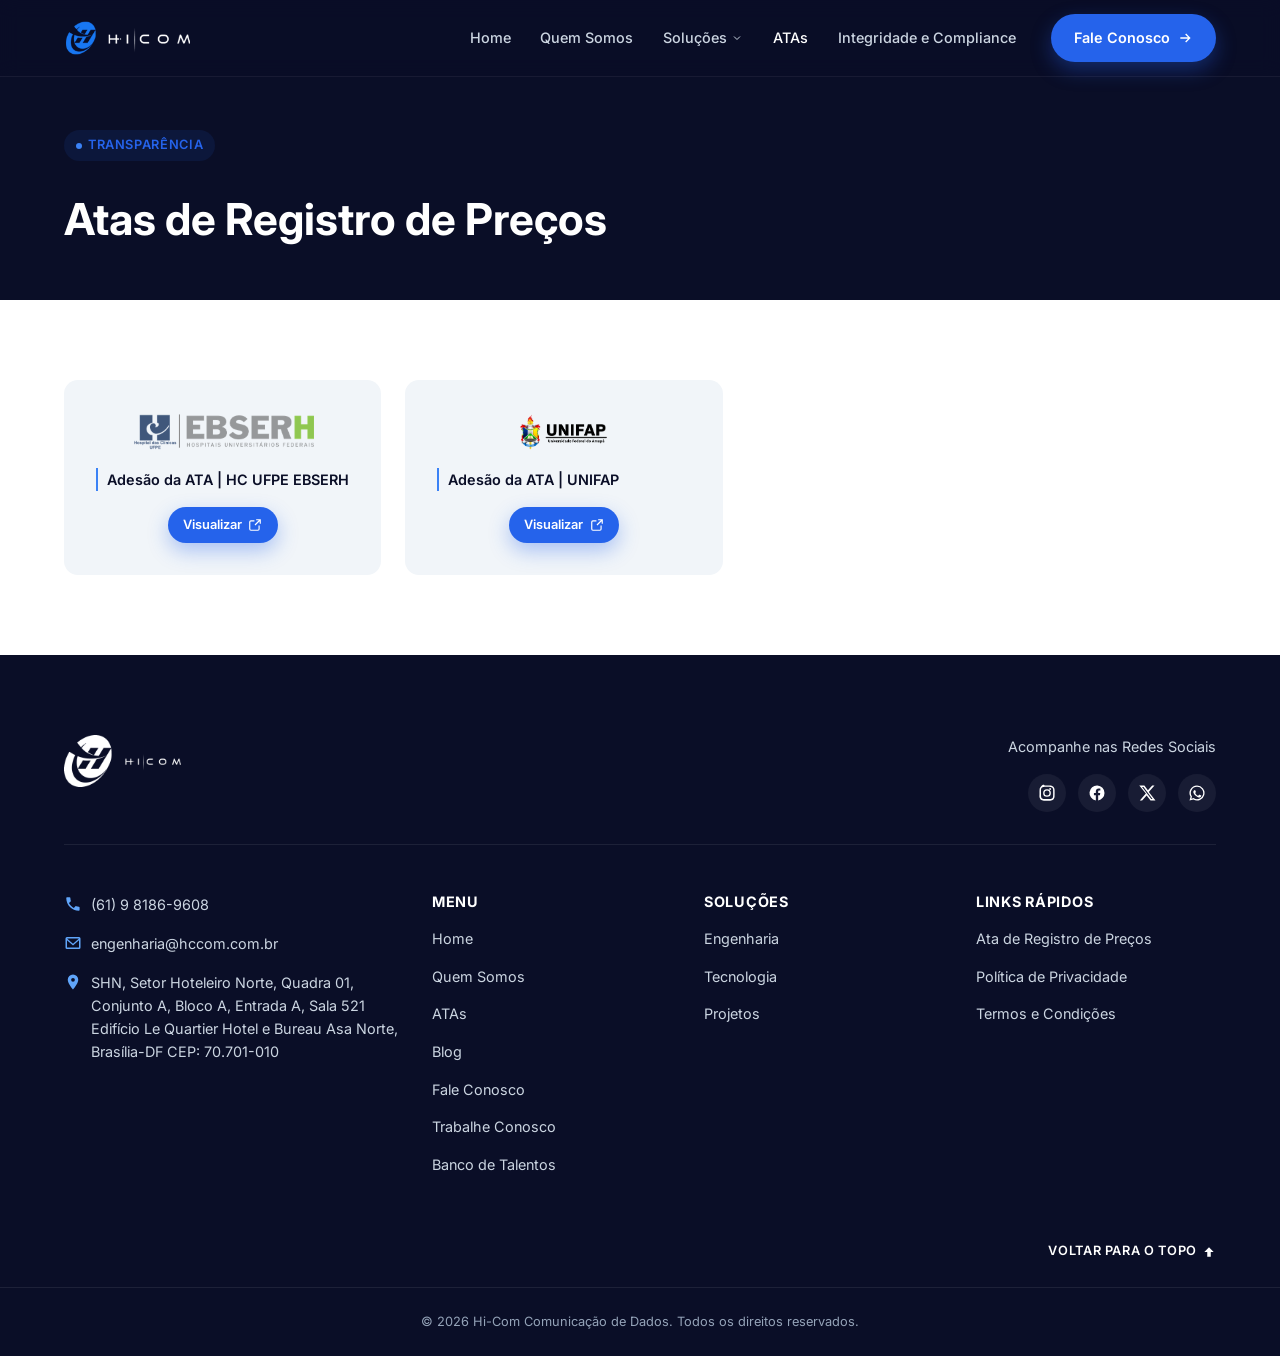
==== commit 9a4115f7: "Remove card da ATA TJAP da página de ATAs" ====
--- a/pages/atas.html
+++ b/pages/atas.html
@@ -101,14 +101,6 @@
             <div class="ata-card__logo"><img src="../img/atas/unifap-logo.png" alt="UNIFAP"></div>
             <div class="ata-card__title">Adesão da ATA | UNIFAP</div>
             <a href="../img/atas/ADESAO-DA-ATA-UNIFAP.pdf" target="_blank" rel="noopener noreferrer" class="btn btn-primary btn-sm">
-              Visualizar
-              <svg width="14" height="14" viewBox="0 0 24 24" fill="none" stroke="currentColor" stroke-width="2"><path d="M14 3h7v7M21 3l-9 9M19 13v6a2 2 0 0 1-2 2H5a2 2 0 0 1-2-2V7a2 2 0 0 1 2-2h6"/></svg>
-            </a>
-          </div>
-          <div class="ata-card">
-            <div class="ata-card__logo">TJAP</div>
-            <div class="ata-card__title">Adesão da ATA | TJAP</div>
-            <a href="../img/atas/ADESAO-DA-ATA-TJAP.pdf" target="_blank" rel="noopener noreferrer" class="btn btn-primary btn-sm">
               Visualizar
               <svg width="14" height="14" viewBox="0 0 24 24" fill="none" stroke="currentColor" stroke-width="2"><path d="M14 3h7v7M21 3l-9 9M19 13v6a2 2 0 0 1-2 2H5a2 2 0 0 1-2-2V7a2 2 0 0 1 2-2h6"/></svg>
             </a>
@@ -171,6 +163,7 @@
             <li><a href="../index.html">Home</a></li>
             <li><a href="quem-somos.html">Quem Somos</a></li>
             <li><a href="atas.html">ATAs</a></li>
+            <li><a href="blog.html">Blog</a></li>
             <li><a href="https://api.whatsapp.com/send/?phone=5561991869608&text=Ol%C3%A1%2C+vim+pelo+site+da+HiCom&type=phone_number&app_absent=0" target="_blank" rel="noopener noreferrer">Fale Conosco</a></li>
             <li><a href="trabalhe-conosco.html">Trabalhe Conosco</a></li>
             <li><a href="banco-de-talentos.html">Banco de Talentos</a></li>
